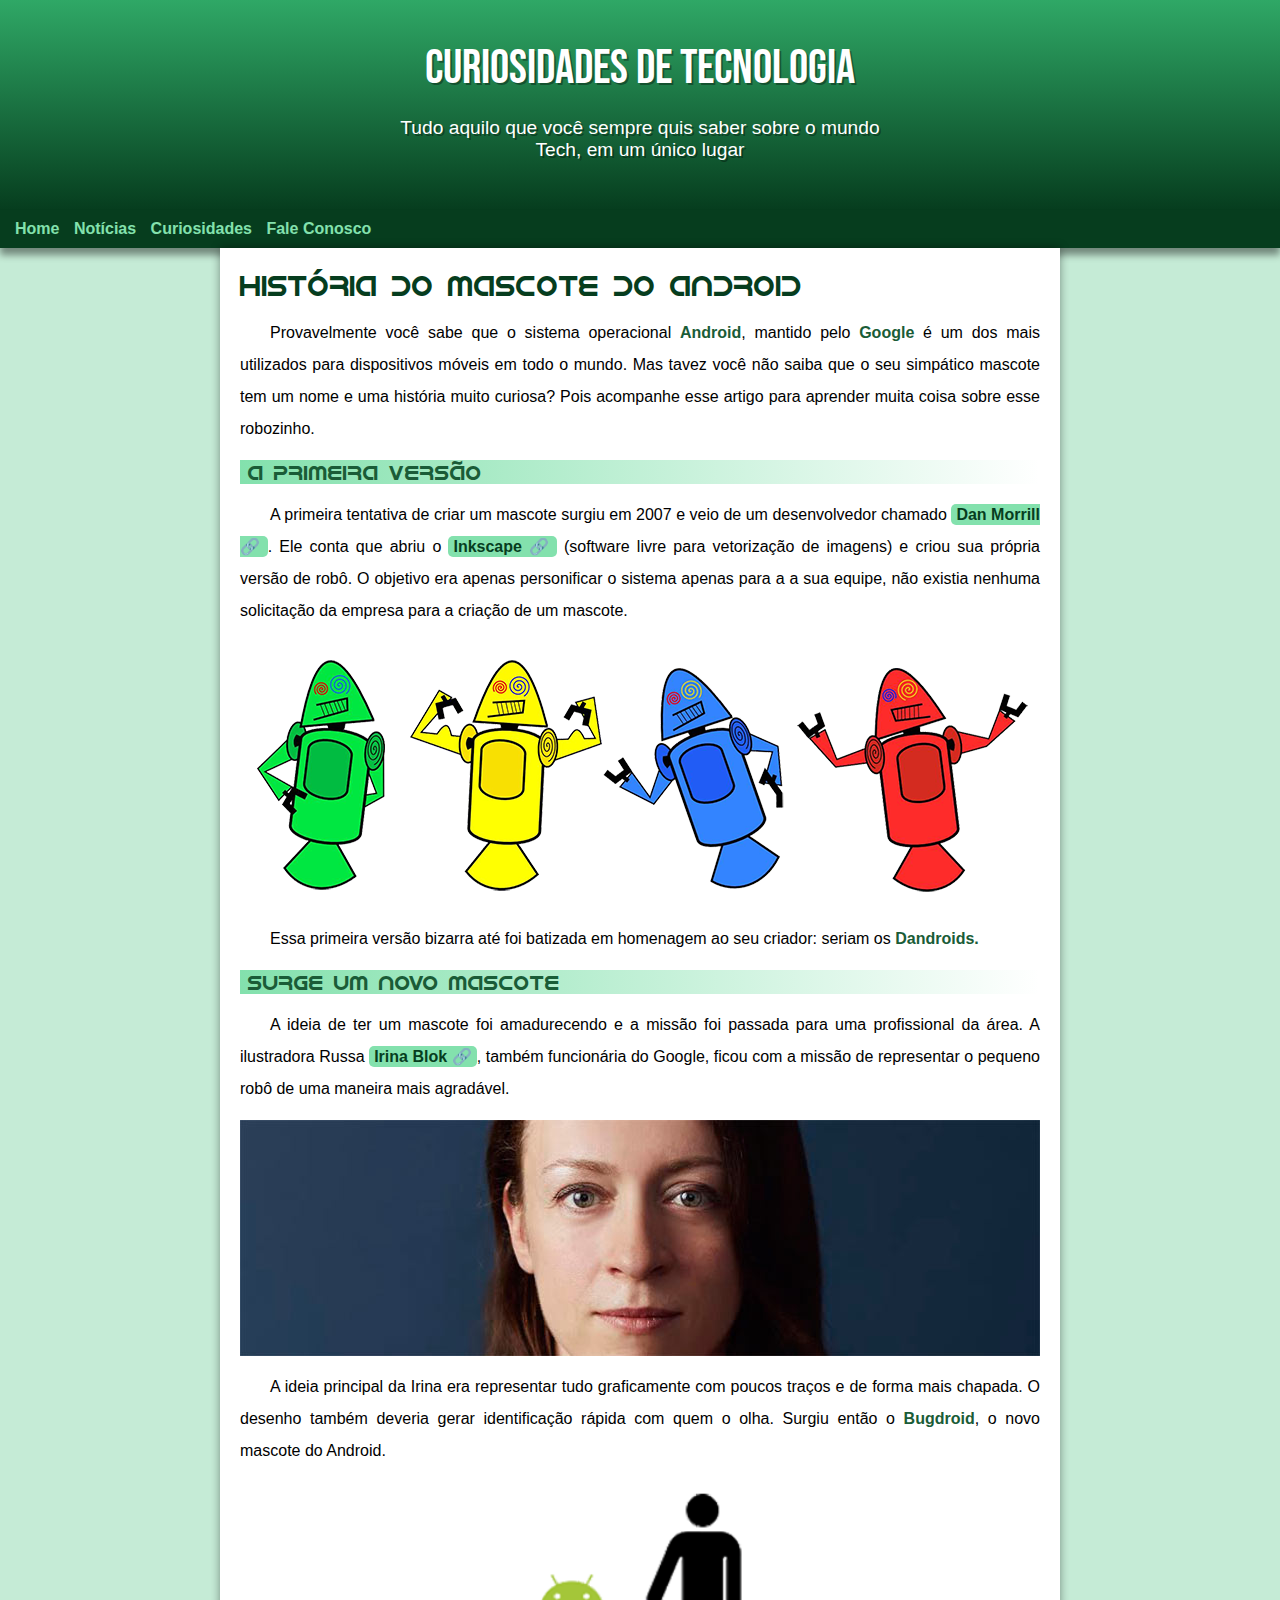
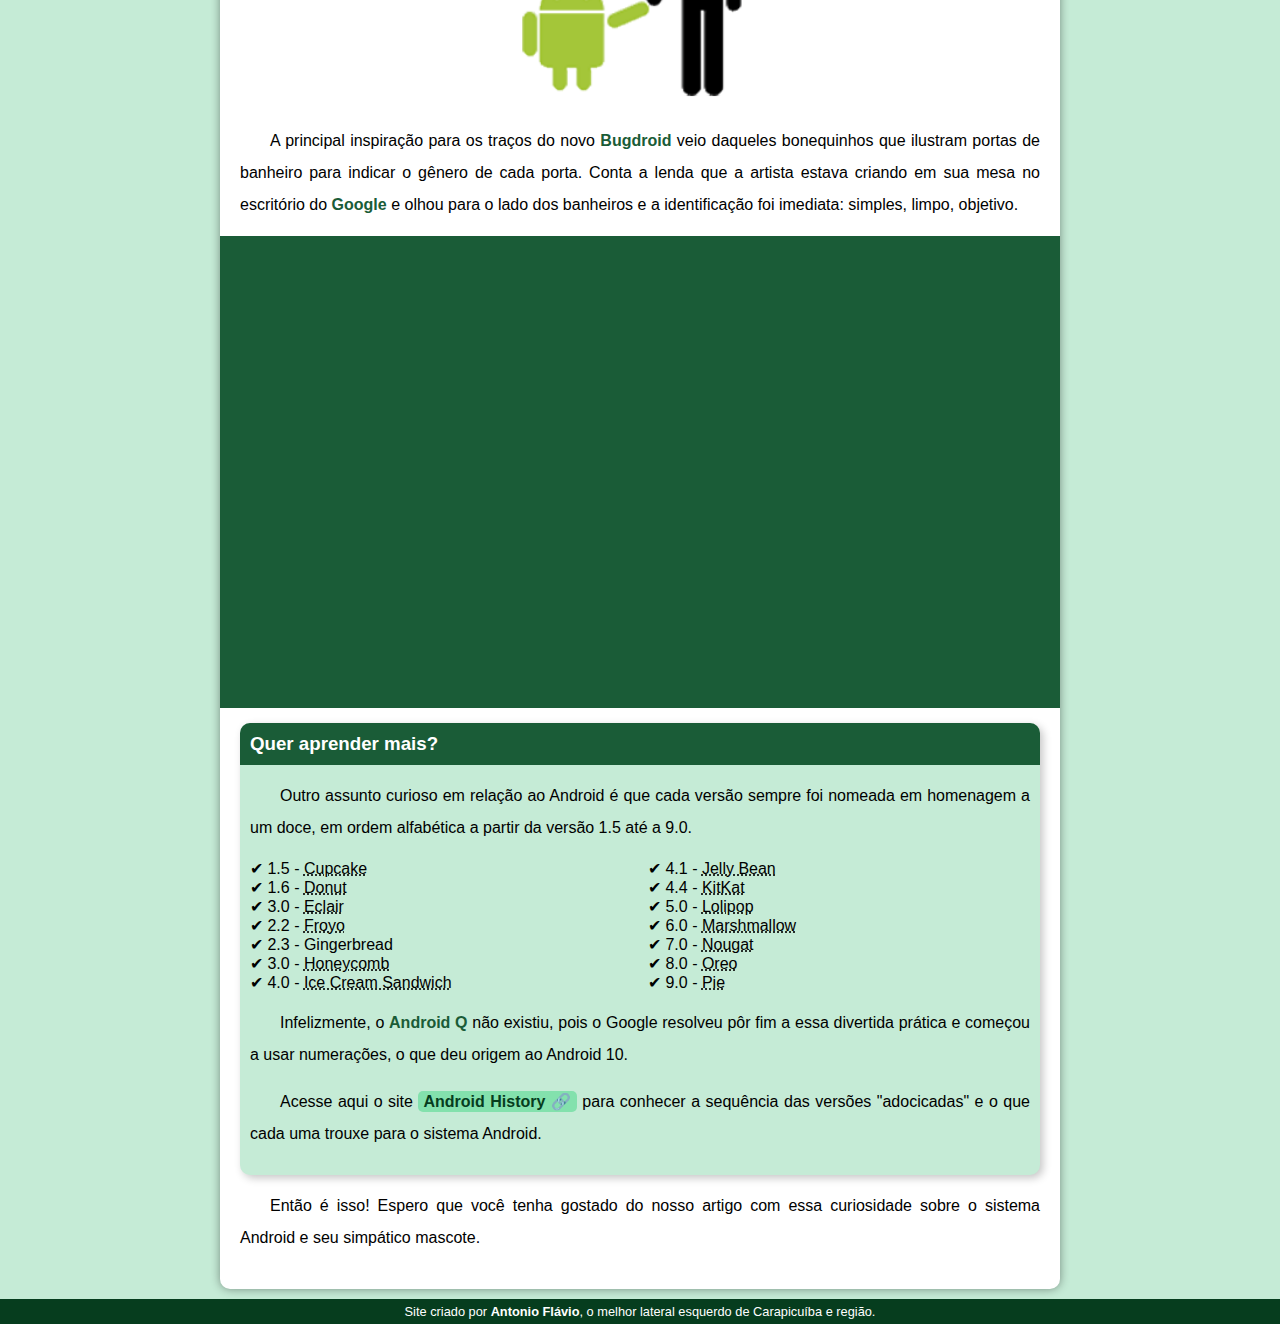
==== index.html @ 857d9b12 "atualizando site" ====
<!DOCTYPE html>
<html lang="pt-BR">
<head>
    <meta charset="UTF-8">
    <meta http-equiv="X-UA-Compatible" content="IE=edge">
    <meta name="viewport" content="width=device-width, initial-scale=1.0">
    <link rel="shortcut icon" href="imagens/favicon.ico" type="image/x-icon">
    <title>Curiosidades de Tecnologia</title>
    <link rel="stylesheet" href="estilo/style.css">  
</head>    
<body>
    <header>

        <h1>Curiosidades de Tecnologia</h1>
        <p>Tudo aquilo que você sempre quis saber sobre o mundo<br>
        Tech, em um único lugar</p>

    </header>

        <nav>

            <a href="#">Home</a>
            <a href="#">Notícias</a>
            <a href="#">Curiosidades</a>
            <a href="#">Fale Conosco</a>  

        </nav>  

    <main>

        <article>

            <h1>História do mascote do android</h1>
            
            <section>                
                <p>Provavelmente você sabe que o sistema operacional <strong>Android</strong>, mantido pelo <strong>Google</strong> é um dos mais utilizados para dispositivos móveis em todo o mundo. Mas tavez você não saiba que o seu simpático mascote tem um nome e uma história muito curiosa? Pois acompanhe esse artigo para aprender muita coisa sobre esse robozinho.</p>

                <h2>A primeira versão</h2>

                <p>A primeira tentativa de criar um mascote surgiu em 2007 e veio de um desenvolvedor chamado <a href="https://androidcommunity.com/dan-morrill-shows-us-the-android-mascot-that-almost-was-20130103/" target="_blank" class="externo">Dan Morrill</a>. Ele conta que abriu o <a href="https://inkscape.org/pt-br/" target="_blank" class="externo">Inkscape</a> (software livre para vetorização de imagens) e criou sua própria versão de robô. O objetivo era apenas personificar o sistema apenas para a a sua equipe, não existia nenhuma solicitação da empresa para a criação de um mascote.</p>

                <picture>
                    <source media="(min-width: 700px)" srcset="imagens/dan-droids.png" type="image/png">
                    <img src="imagens/dan-droids-pq.png" alt="Primeiro mascote do Android">
                </picture>

                <p>Essa primeira versão bizarra até foi batizada em homenagem ao seu criador: seriam os <strong>Dandroids.</strong></p>

                <h2>Surge um novo mascote</h2>

                <p>A ideia de ter um mascote foi amadurecendo e a missão foi passada para uma profissional da área. A ilustradora Russa <a href="https://www.irinablok.com/android" target="_blank" class="externo">Irina Blok</a>, também funcionária do Google, ficou com a missão de representar o pequeno robô de uma maneira mais agradável.</p>

                <picture>
                    <source media="(min-width: 700px)" srcset="imagens/irina-blok.jpg" type="image/jpg">
                    <img src="imagens/irina-blok-pq.jpg" alt="imagem flexível">
                </picture>

                <p>A ideia principal da Irina era representar tudo graficamente com poucos traços e de forma mais chapada. O desenho também deveria gerar identificação rápida com quem o olha. Surgiu então o <strong>Bugdroid</strong>, o novo mascote do Android.</p>

                <img src="imagens/bugdroid.png" class="pequena" alt="bugdroid">

                <p>A principal inspiração para os traços do novo <strong>Bugdroid</strong> veio daqueles bonequinhos que ilustram portas de banheiro para indicar o gênero de cada porta. Conta a lenda que a artista estava criando em sua mesa no escritório do <strong>Google</strong> e olhou para o lado dos banheiros e a identificação foi imediata: simples, limpo, objetivo.</p>

            </section>

            <section>
                
                <div class="video">
                    <iframe width="560" height="315" src="https://www.youtube.com/embed/l2UDgpLz20M" title="YouTube video player" frameborder="0" allow="accelerometer; autoplay; clipboard-write; encrypted-media; gyroscope; picture-in-picture" allowfullscreen></iframe>
                
                </div>
            </section>
            
            <aside>

                <h3>Quer aprender mais?</h3>

                <p>Outro assunto curioso em relação ao Android é que cada versão sempre foi nomeada em homenagem a um doce, em ordem alfabética a partir da versão 1.5 até a 9.0.</p>

                <ul>
                    <li>1.5 - <abbr title="Bolo de copo">Cupcake</abbr></li>
                    <li>1.6 - <abbr title="Rosquinha">Donut</abbr></li>
                    <li>3.0 - <abbr title="Bomba">Eclair</abbr></li>
                    <li>2.2 - <abbr title="Yogurt Congelado">Froyo</abbr></li>
                    <li>2.3 - <aabr title="Biscoito de Gengíbre">Gingerbread</aabr></li>
                    <li>3.0 - <abbr title="Favo de Mel">Honeycomb</abbr></li>
                    <li>4.0 - <abbr title="Sanduíche de Sorvete">Ice Cream Sandwich</abbr>
                    <li>4.1 - <abbr title="Jujuba">Jelly Bean</abbr></li>
                    <li>4.4 - <abbr title="KitKat">KitKat</abbr></li>
                    <li>5.0 - <abbr title="Pirulito">Lolipop</abbr></li>
                    <li>6.0 - <abbr title="Marshmallow">Marshmallow</abbr></li>
                    <li>7.0 - <abbr title="Torrone">Nougat</abbr></li>
                    <li>8.0 - <abbr title="Oreo">Oreo</abbr></li>
                    <li>9.0 - <abbr title="Torta">Pie</abbr></li>

                </ul>

                <p>Infelizmente, o <strong>Android Q</strong> não existiu, pois o Google resolveu pôr fim a essa divertida prática e começou a usar numerações, o que deu origem ao Android 10.</p>

                <p>Acesse aqui o site <a href="https://www.android.com/intl/en_uk/what-is-android/" target="_blank" class="externo">Android History</a> para conhecer a sequência das versões "adocicadas" e o que cada uma trouxe para o sistema Android.</p>

            </aside>

            <p>Então é isso! Espero que você tenha gostado do nosso artigo com essa curiosidade sobre o sistema Android e seu simpático mascote.</p>

        </article>

    </main>

    <footer>Site criado por <a href="https://www.instagram.com//touc.st" target="_blank">Antonio Flávio</a>, o melhor lateral esquerdo de Carapicuíba e região.</footer> 

</body>
</html>
---- estilo/style.css ----
@charset "UTF-8";

@import url('https://fonts.googleapis.com/css2?family=BIZ+UDMincho&display=swap');

@import url('https://fonts.googleapis.com/css2?family=Bebas+Neue&display=swap');

@font-face {
    font-family: 'Android';
    src: url(../fontes/idroid.otf) format('opentype');
    font-weight: normal;
}

:root {
    --cor0: #c5ebd6;
    --cor1: #83E1AD;
    --cor2: #3DDC84;
    --cor3: #2FA866;
    --cor4: #1A5C37;
    --cor5: #063d1e;
    --fontepadrao: Arial, Helvetica, sans-serif;
    --fontedestaque: 'Bebas Neue', cursive;
    --fonteandroid: 'Android';
    }
    
    * {
        margin: 0px;
        padding: 0px;        
    }


body{
    font-family: var(--fontepadrao );
    background-color: var(--cor0);    
    }

a.externo::after{
    content: '\0020\1F517';
}

header{
    background-color: var(--cor4);    
    background: linear-gradient(var(--cor3), var(--cor5));
    min-height: 150px;
    text-align: center;
    padding-top: 40px;
    padding-bottom: 20px;
    }

    
header > h1 {
    font-family: var(--fontedestaque);
    font-weight: normal;
    margin-bottom: 20px;
    font-size: 3em;
    text-shadow: 2px 2px 0px rgba(0, 0, 0, 0.342);
    color: white;    
    
}

header > p {
    font-family: var(--fontepadrao);
    font-size: 1.2em;
    color: white;
    max-width: 600px;
    padding-right: 10px;
    padding-left: 10px;
    margin: auto;
    text-shadow: 2px 2px 0px rgba(0, 0, 0, 0.342);

}

nav {
    background-color: var(--cor5);
    padding: 10px;
    box-shadow: 0px 7px 7px rgba(0, 0, 0, 0.418);
    }

nav > a{
    text-decoration: none;
    color: var(--cor1);
    font-weight: bold;
    padding: 5px;
    border-radius: 5px;
    transition-duration: 0.5s;
    }

nav > a:hover {
    background-color: var(--cor3);
    color: var(--cor5)
}    

main{
    background-color: white;
    min-width: 250px;
    max-width: 800px;
    margin: auto;   
    margin-bottom: 10px;
    padding: 20px;
    border-radius: 0px 0px 10px 10px;
    box-shadow: 0px 0px 10px 0px rgba(0, 0, 0, 0.404);
}

main img{
    width: 100%;
    display: block;
    margin: auto;
}

main img.pequena{
    max-width: 350px;
    margin: auto;
    display: block;
}

article > h1 {
    font-family: var(--fonteandroid);
    color: var(--cor5);
    font-weight: normal;
    font-size: 1.8em;

    }

main p {
    margin: 15px 0px;
    text-align: justify; 
    text-indent: 30px;
    font-size: 1em;
    line-height: 2em;
    }

main strong {
    color: var(--cor4);
    font-weight: bold;
    }

main a {
    text-decoration: none;
    font-weight: bold;
    color: var(--cor5);
    background-color: var(--cor1);
    padding: 2px 5px;
    border-radius: 5px;
}

main a:hover {
    text-decoration: underline;
    color: var(--cor4);
}
    
main h2 {
    background: linear-gradient(to right, var(--cor1), transparent);
    font-family: var(--fonteandroid);
    font-size: 1.3em;
    font-weight: normal;
    color: var(--cor4);
    text-indent: 8px;
    margin: 10px auto;       
    
} 


div.video{
    position: relative;
    background-color: var(--cor4);
    margin-left: -20px;
    margin-right: -20px;
    margin-bottom: 15px;
    padding-bottom: 59%;
}

div.video > iframe{
    position: absolute;
    top: 5%;
    left: 5%;
    width: 90%;
    height: 90%;
}

aside{
    background-color: var(--cor0);
    padding: 10px;
    border-radius: 10px;
    box-shadow: 3px 3px 8px rgba(0, 0, 0, 0.226);
    }



aside > ul{
    list-style-type: '\2714\0020\0020';
    columns: 2;
    list-style-position: inside;
    }

aside > h3 {
    background-color: var(--cor4);
    color: white;
    padding: 10px;
    margin: -10px -10px 0px -10px;
    border-radius: 10px 10px 0px 0px;
}

footer{
    background-color: var(--cor5);
    color: white;
    text-align: center;
    font-size: 0.8em;
    padding: 5px;
    }       

footer a {
    color: white;
    font-weight: bolder;
    text-decoration: none;
}

footer a:hover {
    text-decoration: underline;
    color: var(--cor1);
}
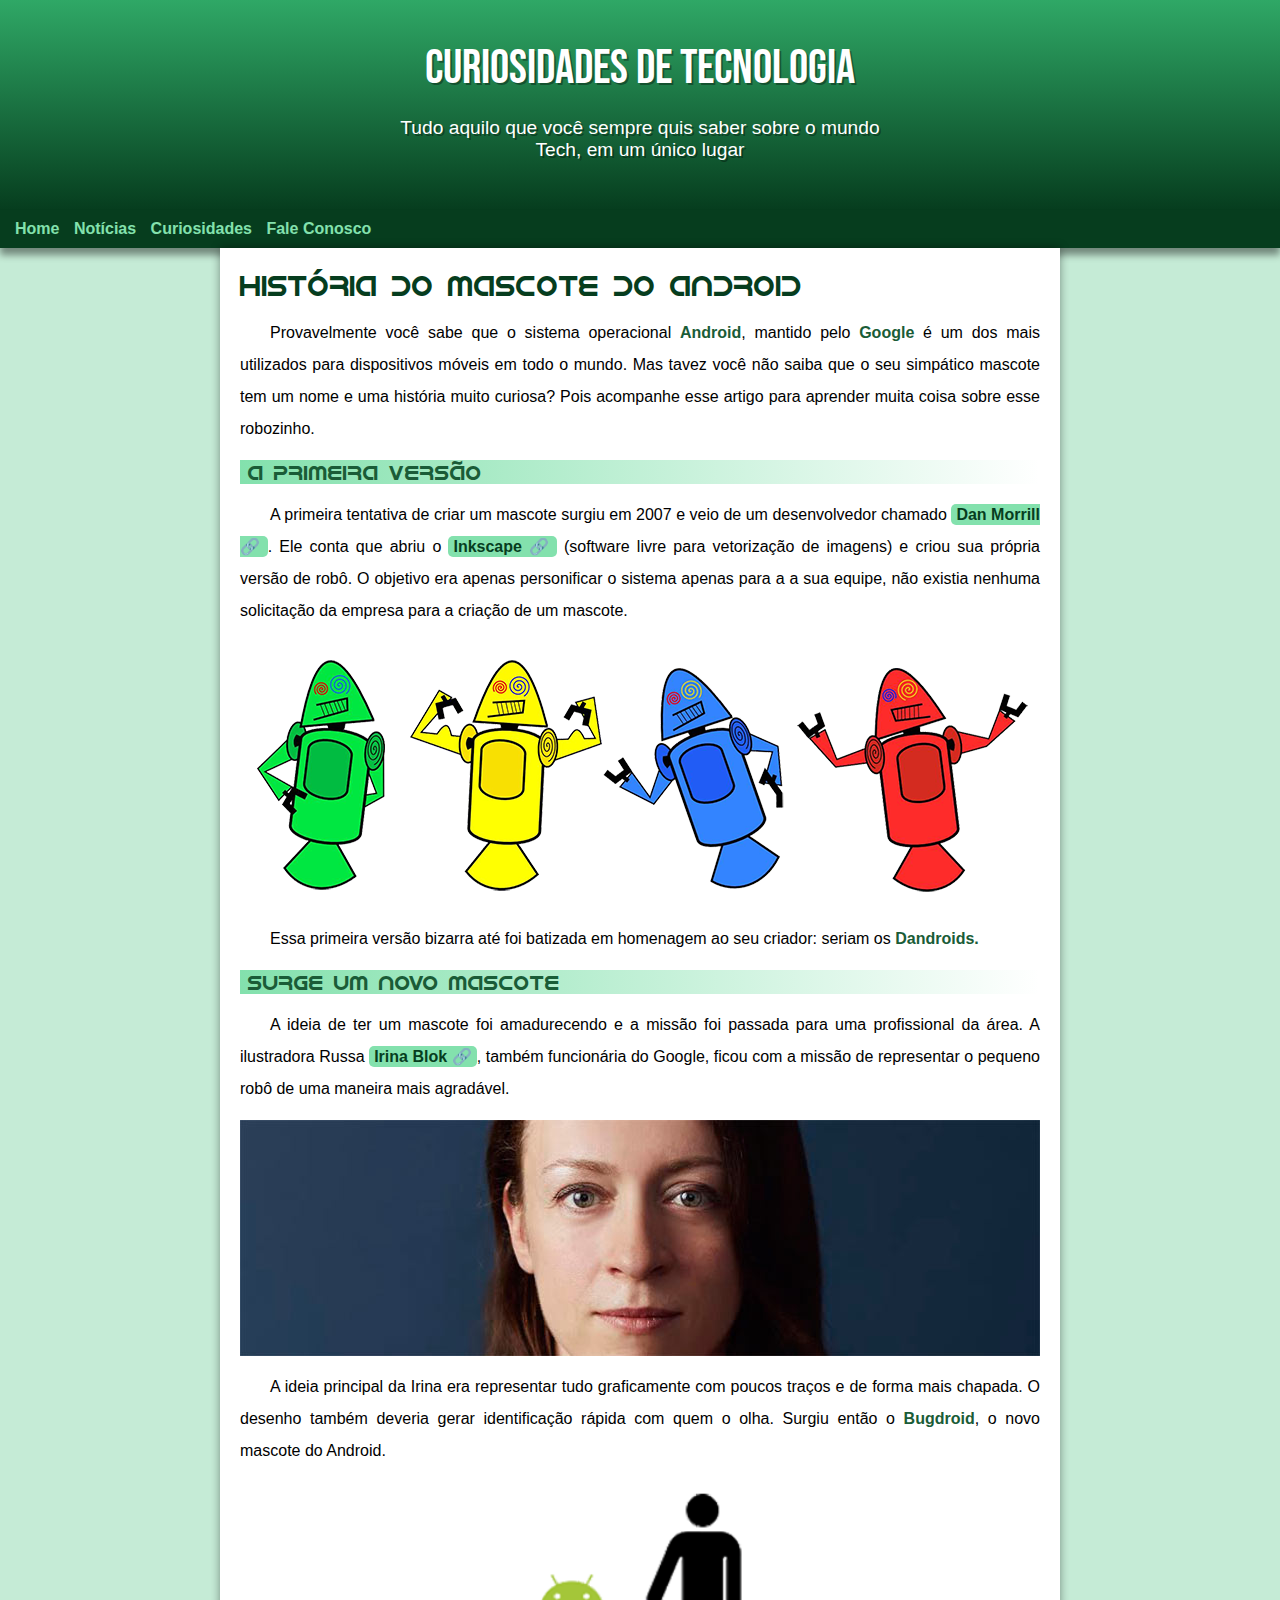
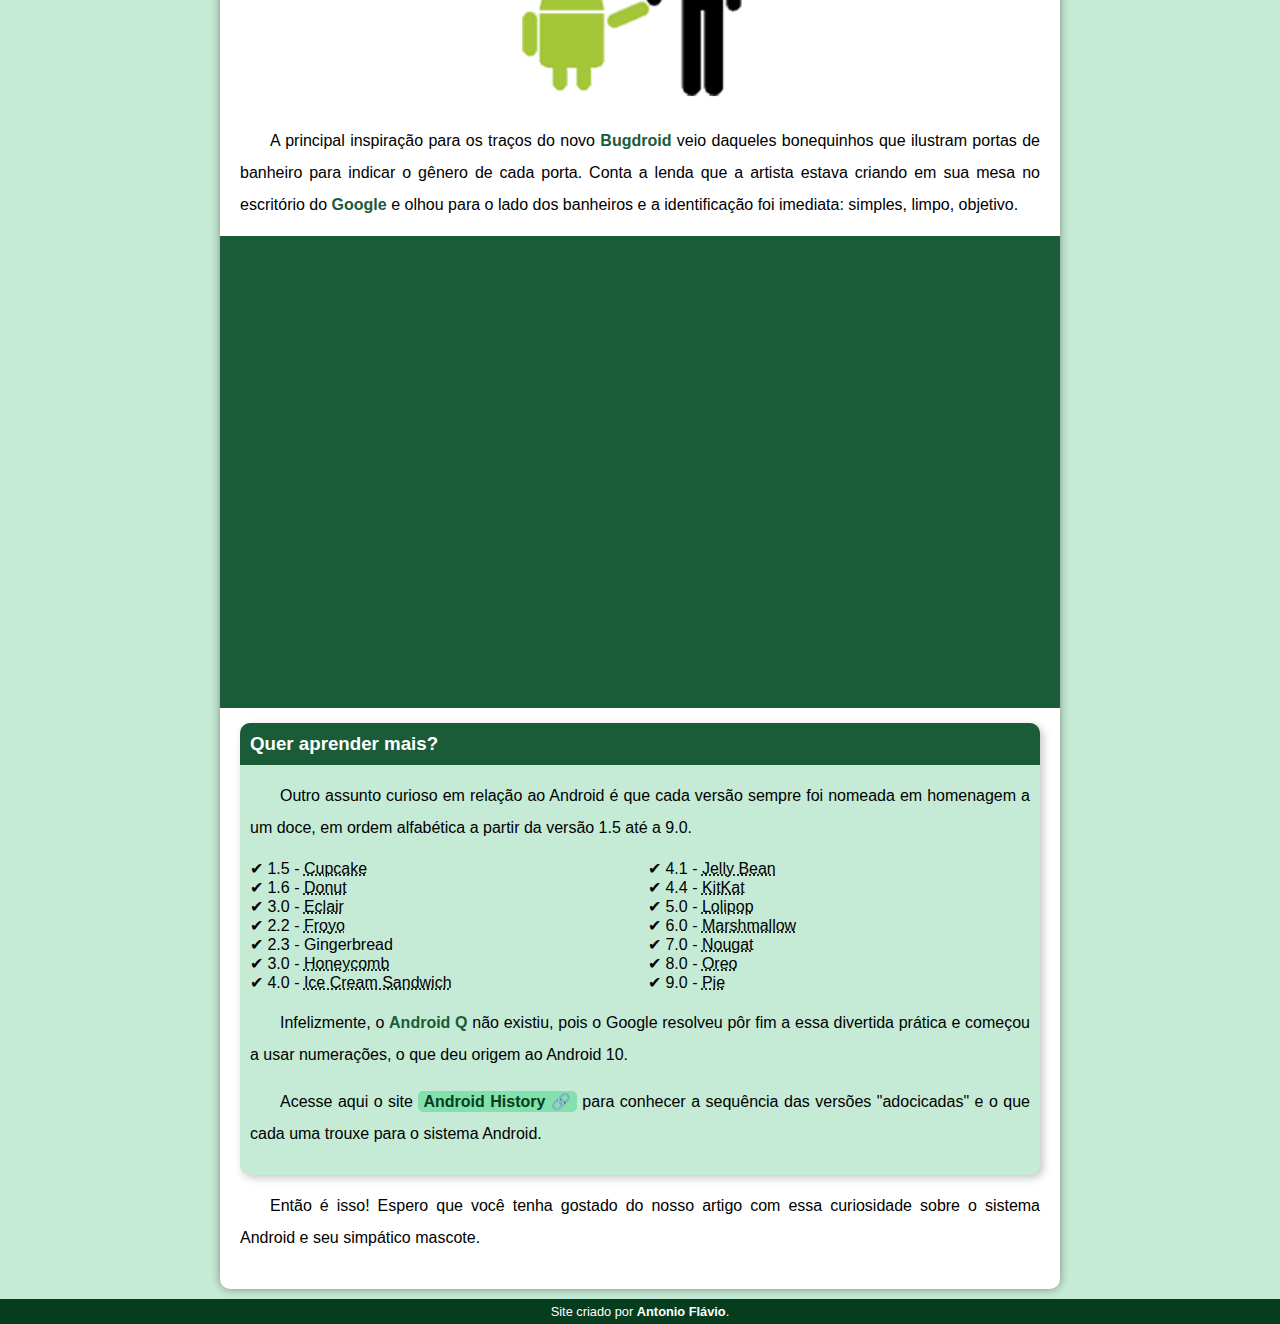
==== commit 76bd30cf: "atualização footer" ====
--- a/index.html
+++ b/index.html
@@ -107,7 +107,7 @@
 
     </main>
 
-    <footer>Site criado por <a href="https://www.instagram.com//touc.st" target="_blank">Antonio Flávio</a>, o melhor lateral esquerdo de Carapicuíba e região.</footer> 
+    <footer>Site criado por <a href="https://www.instagram.com//touc.st" target="_blank">Antonio Flávio</a>.</footer> 
 
 </body>
 </html>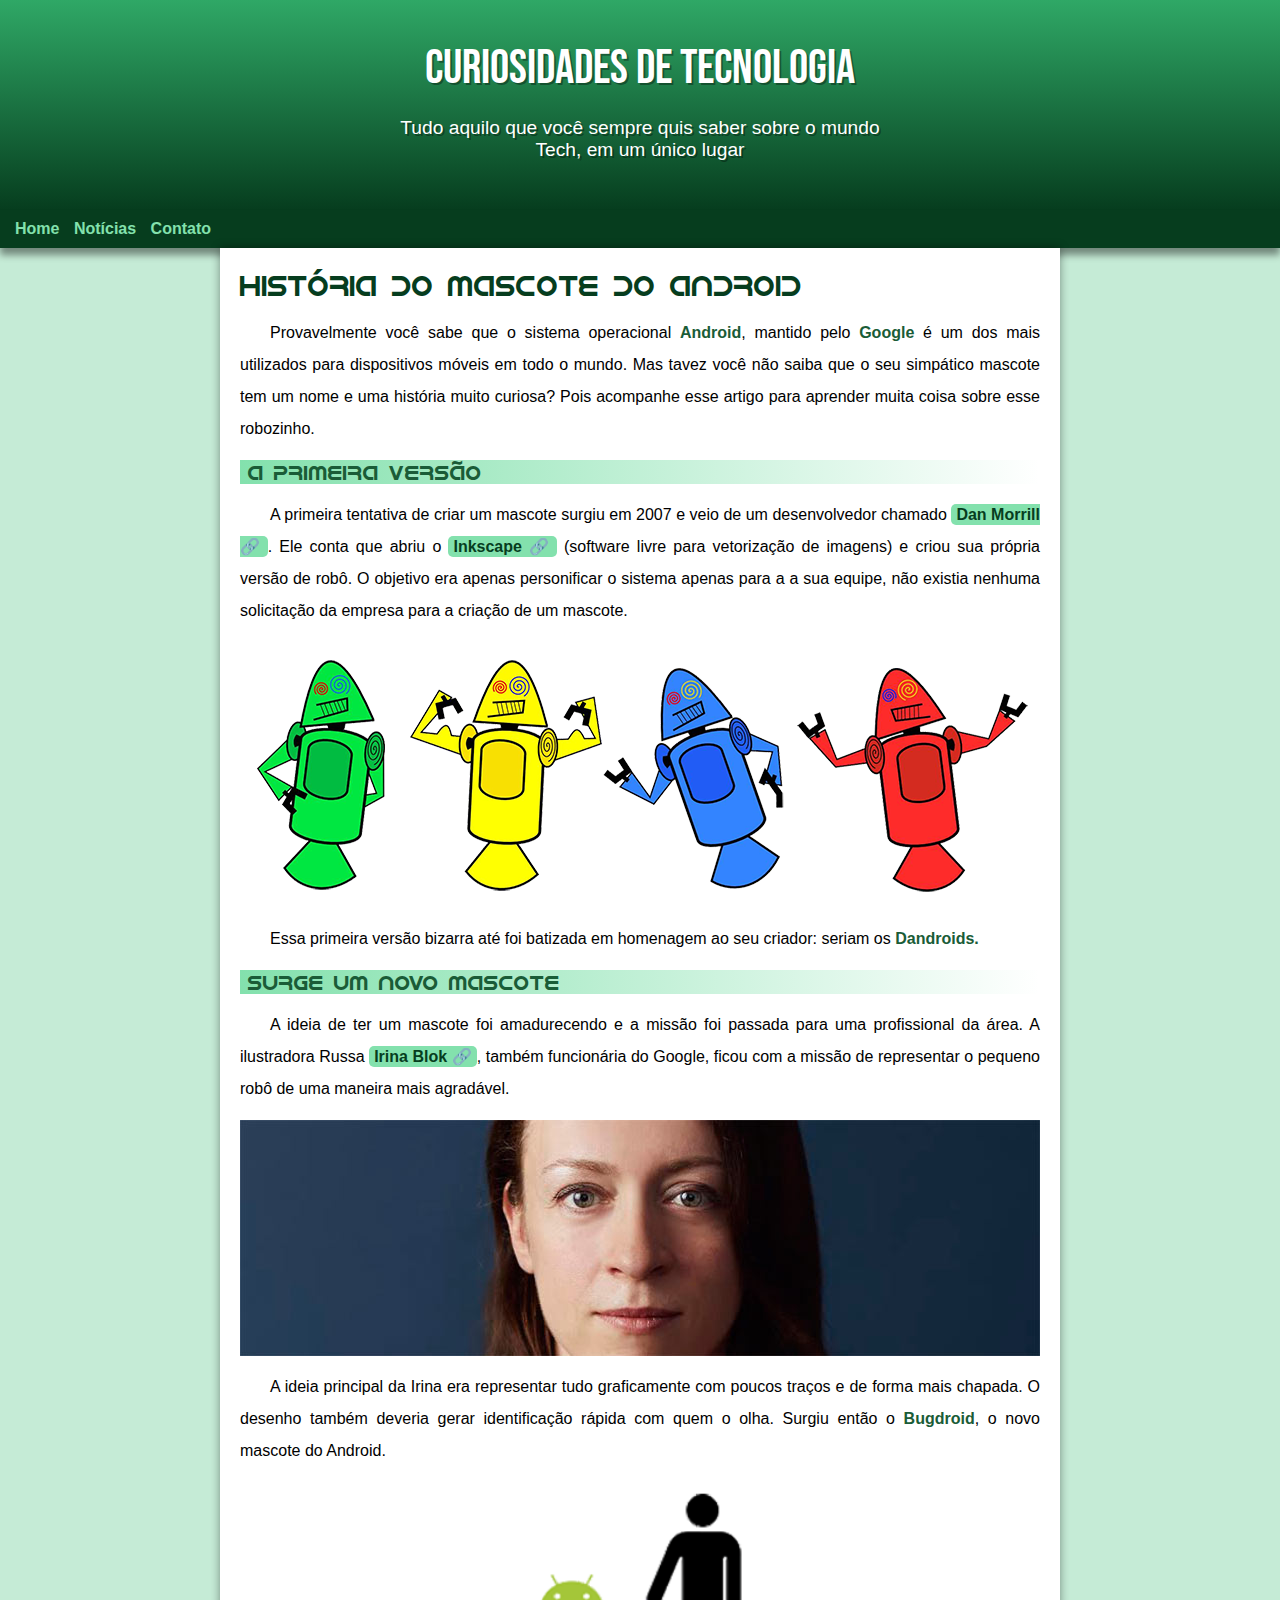
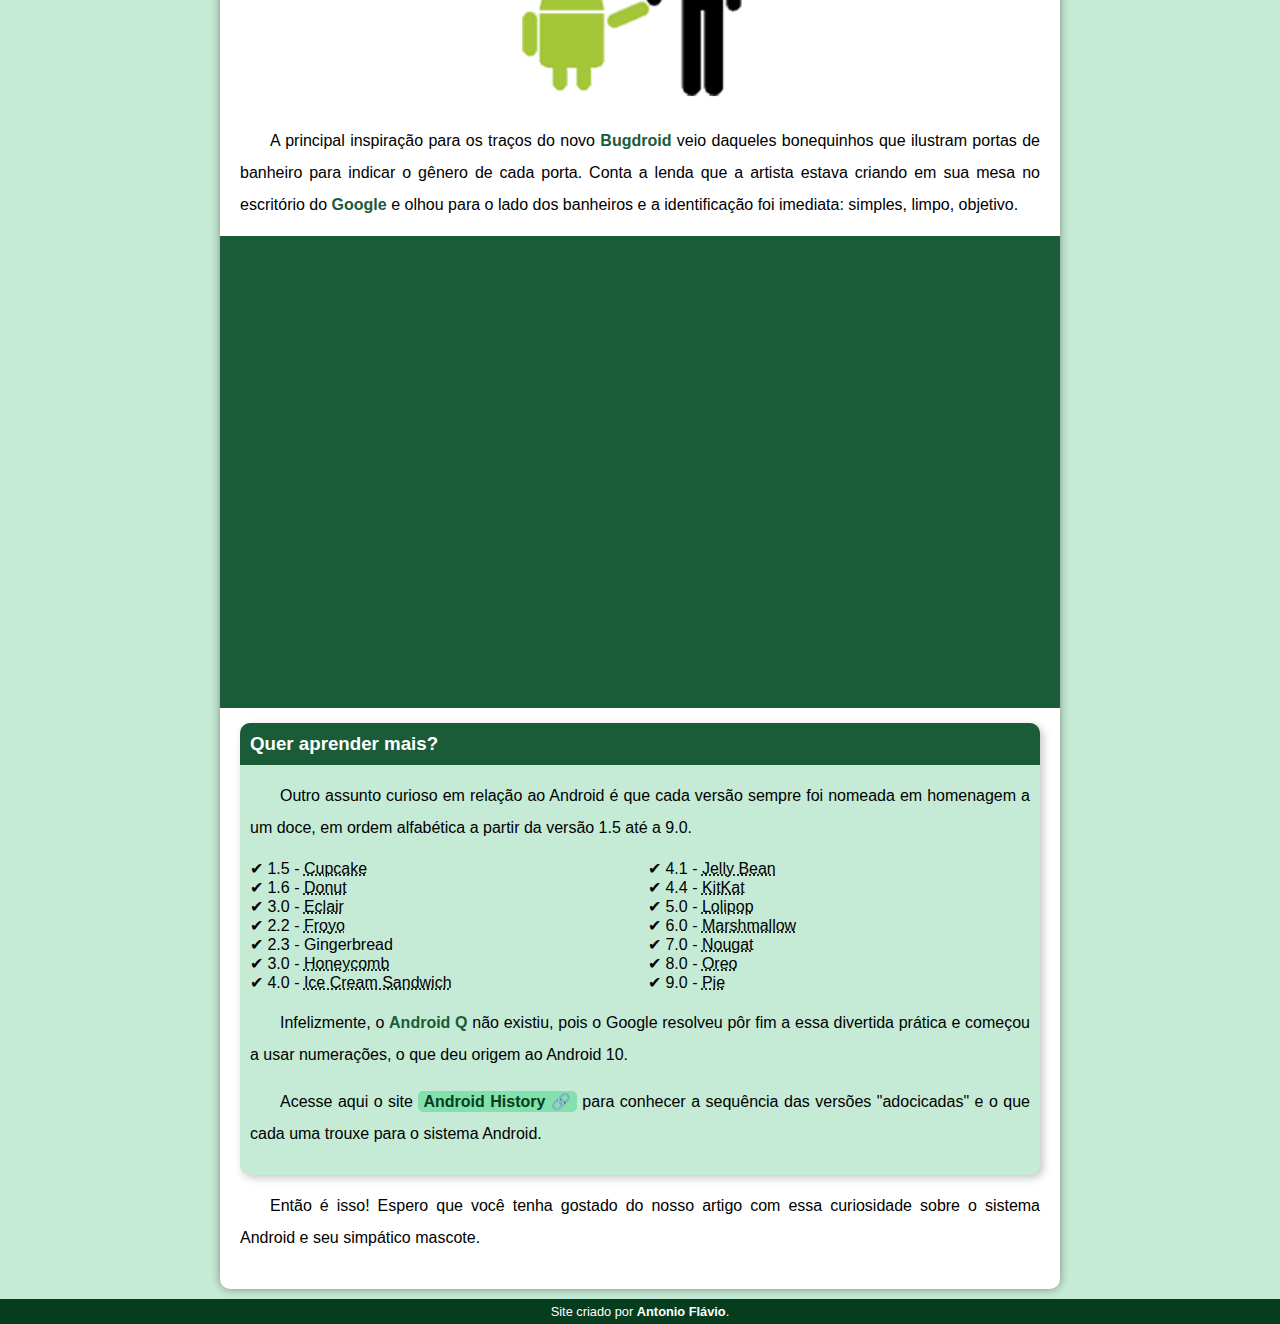
==== commit e77387a5: "Update index.html" ====
--- a/index.html
+++ b/index.html
@@ -21,8 +21,7 @@
 
             <a href="#">Home</a>
             <a href="#">Notícias</a>
-            <a href="#">Curiosidades</a>
-            <a href="#">Fale Conosco</a>  
+            <a href="#">Contato</a>  
 
         </nav>  
 
